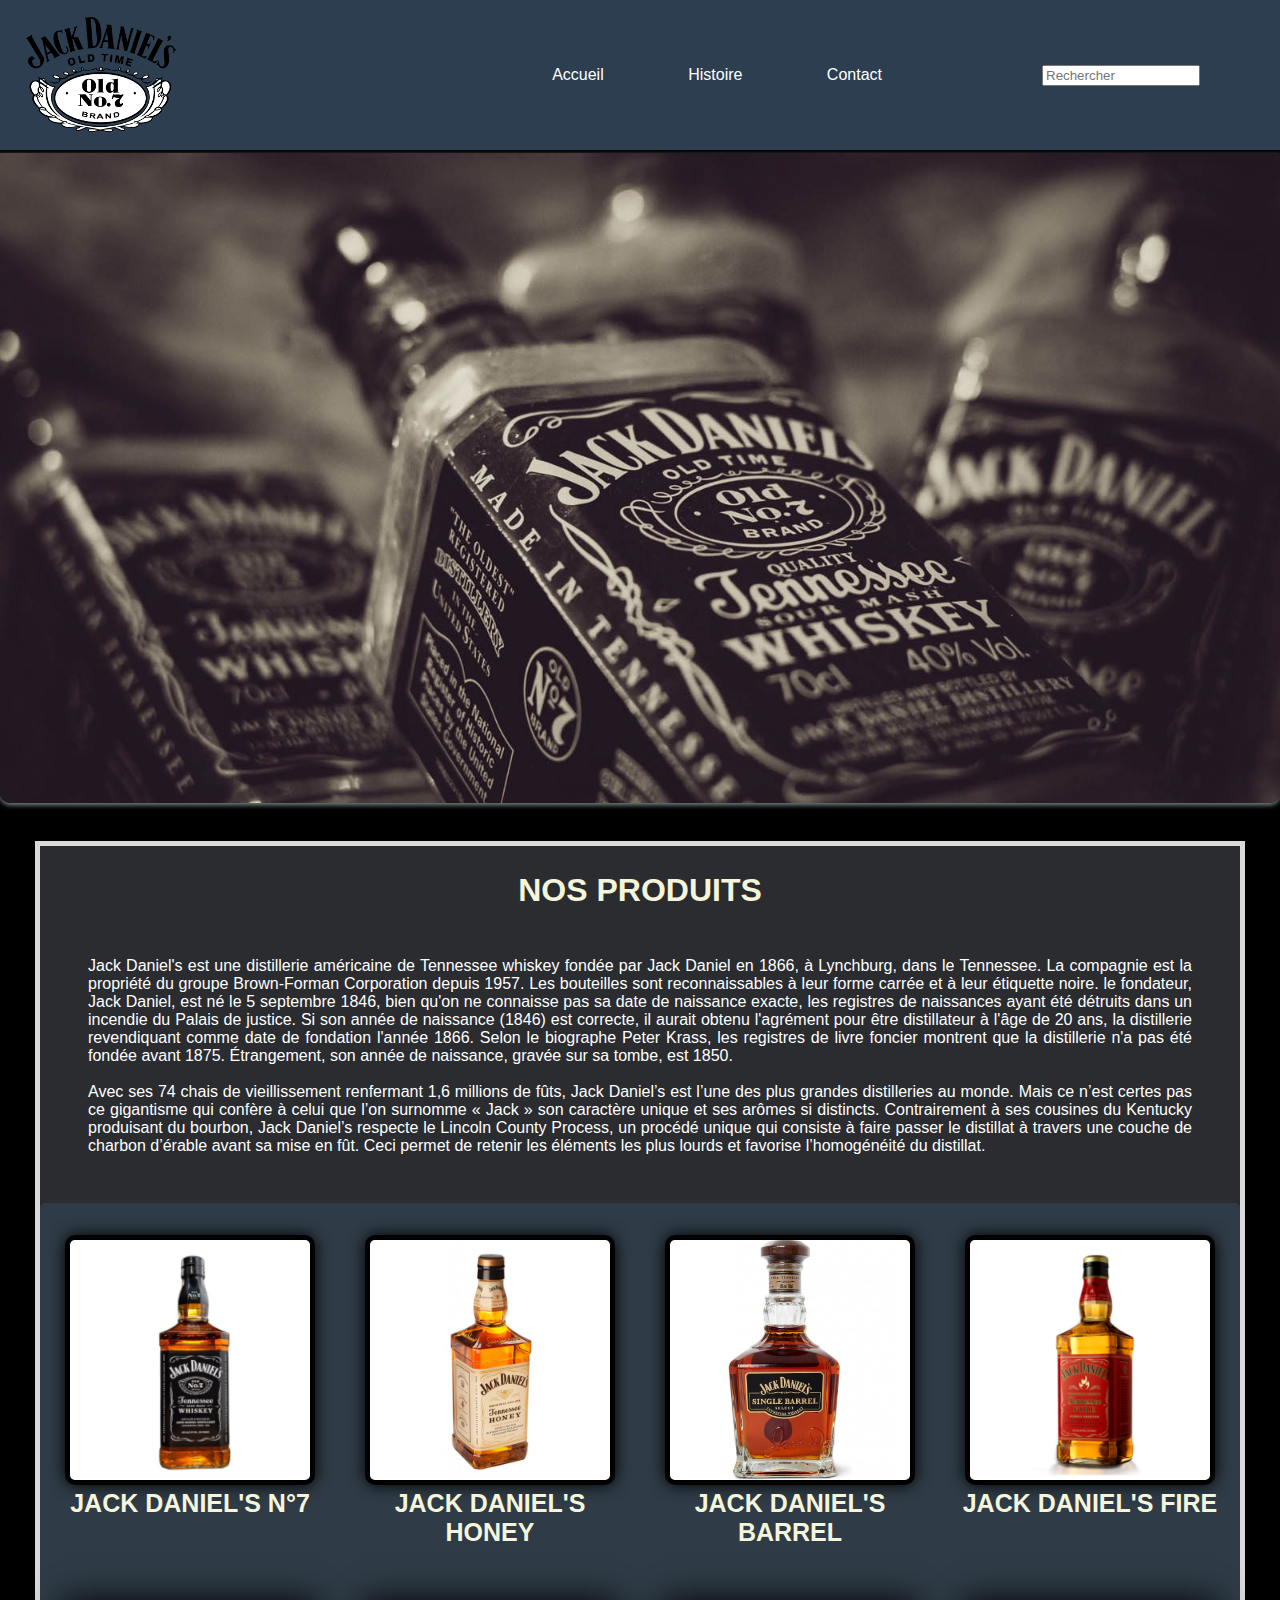
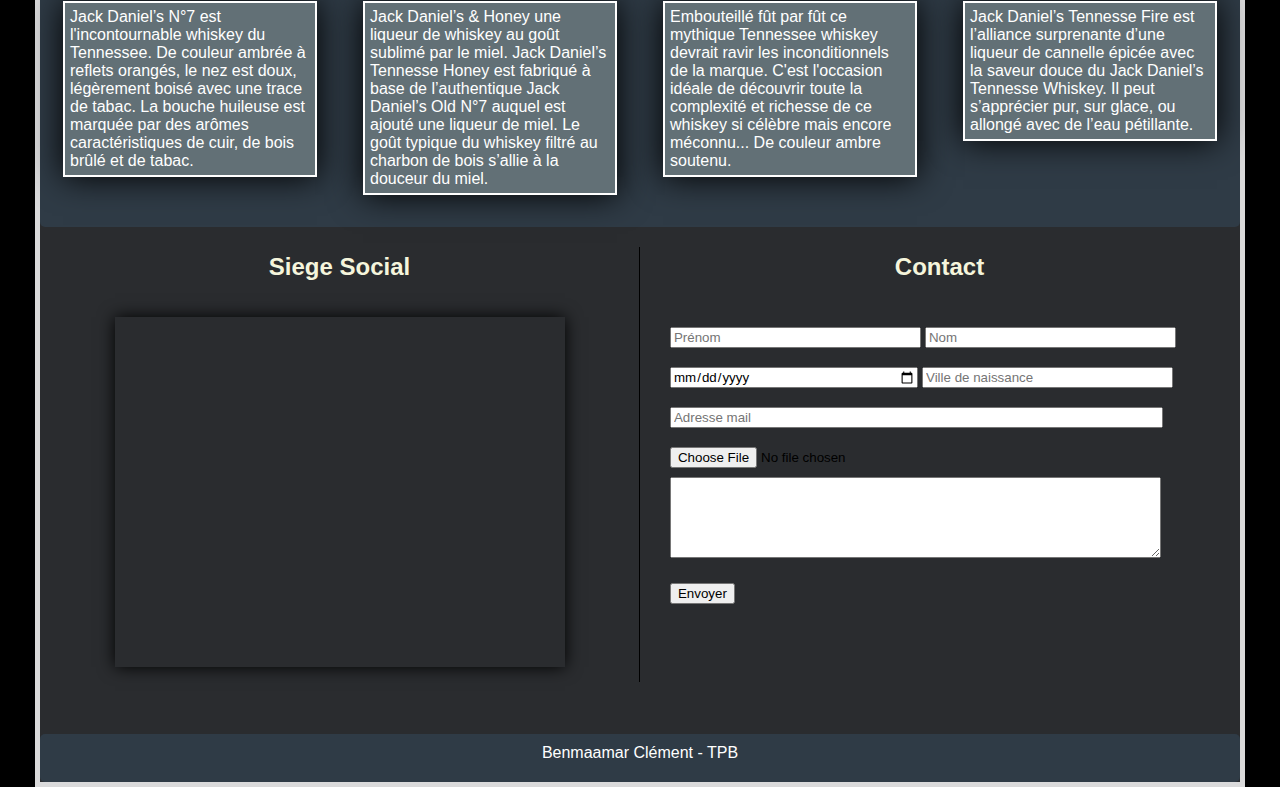
==== Creation/index.html @ f651c130 "Vweb" ====
<!doctype html>
<html lang="fr">
    <head>
      <meta charset="utf-8">
      <meta name="viewport" content="width=device-width, initial-scale=1.0, shrink-to-fit=no">
      <title>Jack Daniel's</title>
      <link rel="stylesheet" href="css/style.css">
    </head>

    <body>

      <header>
        <a href="#"><img src="img/jacklogo.png" alt="Logo Jack Daniels" width="150px"></a>

        <nav>
            <ul>
              <li><a href="#">Accueil</a></li>
              <li><a href="#">Histoire</a></li>
              <li><a href="#">Contact</a></li>
            </ul>

            <form id="search" method="post">
              <input type="text" name="saisie" placeholder="Rechercher">
            </form>
        </nav>
      </header>

      <div id="banniere"></div>

          <div id="intro">
            <h1>Nos Produits</h1>

            <p class="presentation">Jack Daniel's est une distillerie américaine de Tennessee whiskey fondée par Jack Daniel en 1866, à Lynchburg,
              dans le Tennessee. La compagnie est la propriété du groupe Brown-Forman Corporation depuis 1957. Les bouteilles
              sont reconnaissables à leur forme carrée et à leur étiquette noire. le fondateur, Jack Daniel, est né le 5 septembre 1846,
              bien qu'on ne connaisse pas sa date de naissance exacte, les registres de naissances ayant été détruits dans un incendie du Palais de justice.
              Si son année de naissance (1846) est correcte, il aurait obtenu l'agrément pour être distillateur à l'âge de 20 ans, la distillerie revendiquant
              comme date de fondation l'année 1866. Selon le biographe Peter Krass, les registres de livre foncier montrent que la distillerie n'a pas été fondée
              avant 1875. Étrangement, son année de naissance, gravée sur sa tombe, est 1850.<br><br> Avec ses 74 chais de vieillissement renfermant 1,6 millions de fûts,
              Jack Daniel’s est l’une des plus grandes distilleries au monde. Mais ce n’est certes pas ce gigantisme qui confère à celui que l’on surnomme « Jack »
              son caractère unique et ses arômes si distincts. Contrairement à ses cousines du Kentucky produisant du bourbon, Jack Daniel’s respecte le Lincoln County
              Process, un procédé unique qui consiste à faire passer le distillat à travers une couche de charbon d’érable avant sa mise en fût. Ceci permet de retenir les
              éléments les plus lourds et favorise l’homogénéité du distillat. </p>

            <div id="article">

                <div class="produit">
                  <figure>
                    <img class="image" src="img/Sky.png" alt="Whisky">
                    <h1>Jack Daniel's N°7</h1>
                    <figcaption>Jack Daniel’s N°7 est l'incontournable whiskey du Tennessee. De couleur ambrée à reflets orangés, le nez est doux, légèrement boisé avec une trace de tabac.
                      La bouche huileuse est marquée par des arômes caractéristiques de cuir, de bois brûlé et de tabac.</figcaption>
                  </figure>
                </div>

                <div class="produit">
                  <figure>
                    <img src="img/JACKDANIELS.jpg" alt="Miel">
                    <h1>Jack Daniel's Honey</h1>
                    <figcaption>Jack Daniel’s & Honey une liqueur de whiskey au goût sublimé par le miel. Jack Daniel’s Tennesse Honey est fabriqué à base de l’authentique Jack Daniel’s Old N°7
                      auquel est ajouté une liqueur de miel. Le goût typique du whiskey filtré au charbon de bois s’allie à la douceur du miel.</figcaption>
                  </figure>
                </div>

                <div class="produit">
                  <figure>
                    <img src="img/jack-daniels-single-barrel-maison-del-gusto.jpg" alt="Barrel">
                    <h1>Jack Daniel's Barrel</h1>
                    <figcaption>Embouteillé fût par fût ce mythique Tennessee whiskey devrait ravir les inconditionnels de la marque. C'est l'occasion idéale de découvrir toute la complexité
                      et richesse de ce whiskey si célèbre mais encore méconnu... De couleur ambre soutenu.</figcaption>
                  </figure>
                </div>

                <div class="produit">
                  <figure>
                    <img src="img/Fire.png" alt="Fire">
                    <h1>Jack Daniel's Fire</h1>
                    <figcaption>Jack Daniel’s Tennesse Fire est l’alliance surprenante d’une liqueur de cannelle épicée avec la saveur douce du Jack Daniel’s Tennesse Whiskey.
                      Il peut s’apprécier pur, sur glace, ou allongé avec de l’eau pétillante. </figcaption>
                  </figure>
                </div>
            </div>

            <div id="extra">
              <div id="map">
                <h2>Siege Social</h2>
                <iframe src="https://www.google.com/maps/embed?pb=!1m17!1m11!1m3!1d421.59286457300186!2d-86.37348766403466!3d35.28744606871406!2m2!1f141.07090380494418!2f44.92941421202812!3m2!1i1024!2i768!4f20!3m3!1m2!1s0x8863d104fe5655af%3A0xace27d9b76efce72!2s182+Lynchburg+Hwy%2C+Lynchburg%2C+TN+37352%2C+%C3%89tats-Unis!5e1!3m2!1sfr!2sfr!4v1486549528397" width="450" height="350" frameborder="0" style="border:0" allowfullscreen></iframe>
              </div>

              <div id="formulaire">
                <h2>Contact</h2>
                <form>
                  <input type="text" name="prenom" placeholder="Prénom"/>
                  <input type="text" name="nom" placeholder="Nom"/>
                  <input type="date" name="dateNais" placeholder="Date de naissance"/>
                  <input type="text" name="ville" placeholder="Ville de naissance"/>
                  <input type="email" name="mail" placeholder="Adresse mail"/>
                  <input type="file" name="photo"/>
                  <textarea name="mess" rows="5" cols="30"></textarea>
                  <input type="submit" name="send" value="Envoyer"/>
                </form>
              </div>
            </div>

            <footer>Benmaamar Clément - TPB</footer>

            </div>

          </div>



    </body>

</html>
---- Creation/css/style.css ----
*{
  margin:auto;
  font-family: Arial, Helvetica, sans-serif;
  color:white;
}

body{
  width: 100%;
  background-color: black;
}

a{
  text-decoration: none;
}

a:hover{
  color: rgba(52, 152, 219,1.0);
}

h2, h1{
  color: #f5f5dc;
}


/***********************/
/*ENTETE : MENU ET LOGO*/
/***********************/

header{
  background-color:#2c3e50;
  width: 100%;
  height: 150px;
  line-height: 150px;
  border-bottom: 3px solid black;
}
header img{
  display: inline-block;
  margin-left:2%;
  float: left;
}
header nav{
  display: inline-block;
  list-style-type: none;
  float: right;
}
header ul li{
  display: inline-block;
  font-family: Avantgarde, sans-serif;
  color: #bdc3c7;
  margin-left: 5rem;
}
header ul{
  float: left;
  margin-right: 10rem;
}
header form{
  float: right;
  margin-right: 5rem;
}
header input[type=text]{
  width: 150px;
  color: grey;
}

/**********/
/*BANNIERE*/
/**********/

#banniere{
  height:650px;
  width: 100%;
  background-image: url("../img/40bcf93c6b304a1188ddb371c2992ac5.jpg");
  background-repeat: no-repeat;
  background-size: cover;
  box-shadow: 0px 2px 5px #7f8c8d;
  border-radius: 0px 0px 10px 10px;
}

/************************************/
/*PREMIER PARAGRAPHE DE PRESENTATION*/
/************************************/

#intro{
  padding-top: 2%;
  margin-top: 3%;
  width: 1200px;
  background-color: #2A2C2F;
  border: 5px solid #DADADB;
}
#intro h1{
  text-align: center;
  text-transform: uppercase;
}
.presentation{
  text-align: justify;
  padding: 3rem;
}

/********************/
/*LISTE DES PRODUITS*/
/********************/

#article{
  width: 100%;
  display: inline-block;
  text-align: center;
  padding-top: 2rem;
  padding-bottom: 2rem;
  background-color: rgba(52, 73, 94,0.5);
  border-radius: 5px;
}
figure img{
  width: 80%;
  border-radius: 10px;
  border: 5px solid black;
  box-shadow: 0 0 1em black;
}
.produit figure{
  width: 25%;
  float: left;
}
.produit figcaption{
  width: 80%;
  text-align: left;
  padding: 5px;
  background-color: rgba(149, 165, 166,0.5);
  border: 2px solid white;
  box-shadow: 0 0 2em black;
}
.produit figure h1{
  /*border-bottom: 5px solid black;*/
  font-size: 25px;
  width: 85%;
  height: 80px;
  margin-bottom: 2rem;
}

/********************/
/*MAPS ET FORMULAIRE*/
/********************/

#extra{
  display: inline-block;
  width: 100%;
  padding-top : 1rem;
  padding-bottom: 3rem;
}
#map, #formulaire{
  text-align: center;
  float: left;
  width: 599px;
  line-height: 40px;
}
#map h2,#formulaire h2{
  text-align: center;
  padding-bottom: 30px;
}
#map{
  border-right: 1px solid black;
}
iframe{
  max-width: 90%;
  box-shadow: 0 0 1em black;
}
#formulaire{
  text-align: left;
}
#formulaire form{
  width: 90%;
}
#formulaire input[type=text],#formulaire input[type=date]{
  width: 45%;
}
#formulaire input[type=email],#formulaire textarea{
  width: 90%;
}
#formulaire input{
  color: black;
}

/********/
/*FOOTER*/
/********/

footer{
  text-align: center;
  padding-top: 10px;
  padding-bottom: 20px;
  background-color: rgba(52, 73, 94,0.5);
  border-radius: 5px;
}
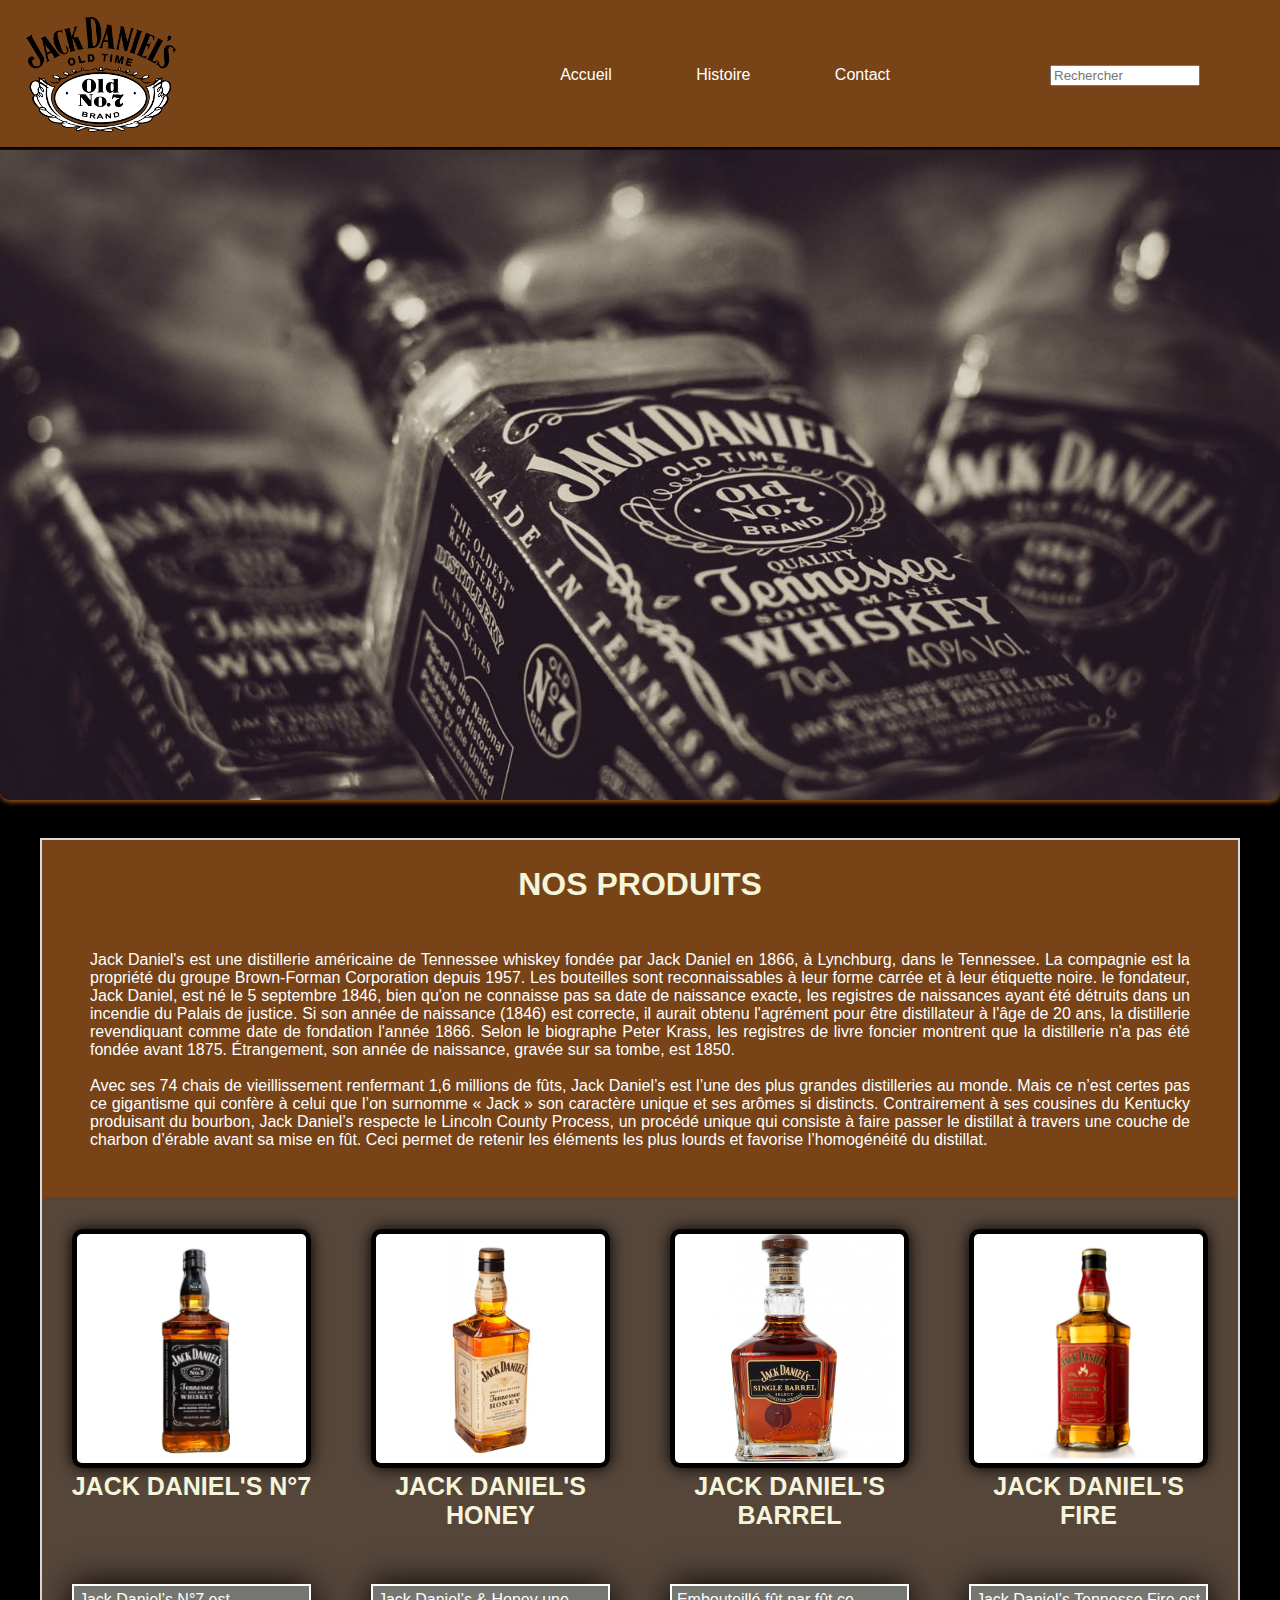
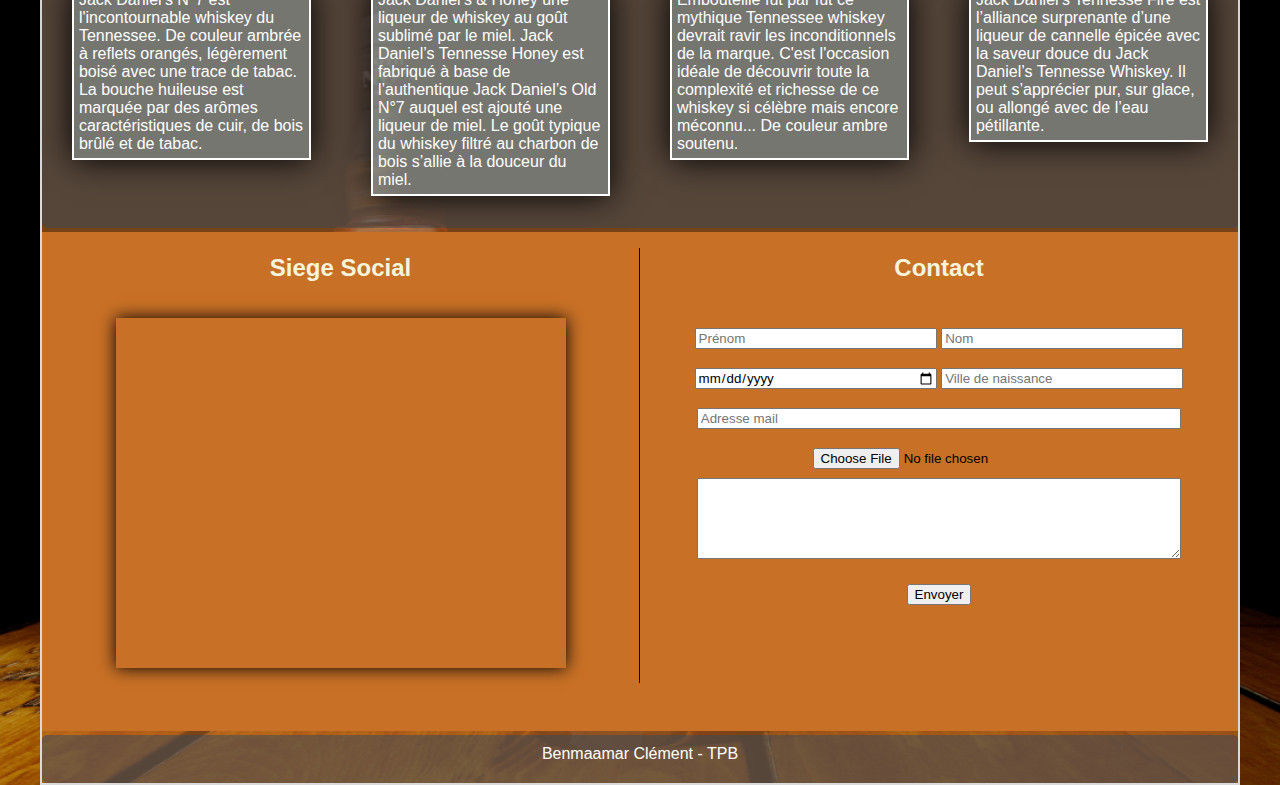
==== commit eeb2abef: "Version Tablette" ====
--- a/Creation/index.html
+++ b/Creation/index.html
@@ -10,18 +10,23 @@
     <body>
 
       <header>
-        <a href="#"><img src="img/jacklogo.png" alt="Logo Jack Daniels" width="150px"></a>
+
+        <a href="#"><img class="logo" src="img/jacklogo.png" alt="Logo Jack Daniels" width="150px"></a>
 
         <nav>
+          <div id="liste">
             <ul>
               <li><a href="#">Accueil</a></li>
               <li><a href="#">Histoire</a></li>
               <li><a href="#">Contact</a></li>
             </ul>
+          </div>
 
+          <div id="bar">
             <form id="search" method="post">
               <input type="text" name="saisie" placeholder="Rechercher">
             </form>
+          </div>
         </nav>
       </header>
 
@@ -48,7 +53,7 @@
                   <figure>
                     <img class="image" src="img/Sky.png" alt="Whisky">
                     <h1>Jack Daniel's N°7</h1>
-                    <figcaption>Jack Daniel’s N°7 est l'incontournable whiskey du Tennessee. De couleur ambrée à reflets orangés, le nez est doux, légèrement boisé avec une trace de tabac.
+                    <figcaption>Jack Daniel’s N°7 est l'incontournable whiskey du Tennessee. De couleur ambrée à reflets orangés, légèrement boisé avec une trace de tabac.
                       La bouche huileuse est marquée par des arômes caractéristiques de cuir, de bois brûlé et de tabac.</figcaption>
                   </figure>
                 </div>
--- a/Creation/css/style.css
+++ b/Creation/css/style.css
@@ -2,11 +2,16 @@
   margin:auto;
   font-family: Arial, Helvetica, sans-serif;
   color:white;
+  box-sizing: border-box;
 }
 
 body{
   width: 100%;
   background-color: black;
+  background-image: url("../img/wiskey4.jpg");
+  background-position: bottom;
+  background-repeat: no-repeat;
+  background-size: contain;
 }
 
 a{
@@ -14,7 +19,7 @@
 }
 
 a:hover{
-  color: rgba(52, 152, 219,1.0);
+  color: #708090;
 }
 
 h2, h1{
@@ -27,7 +32,7 @@
 /***********************/
 
 header{
-  background-color:#2c3e50;
+  background-color: rgba(200,112,38,0.6);
   width: 100%;
   height: 150px;
   line-height: 150px;
@@ -43,18 +48,22 @@
   list-style-type: none;
   float: right;
 }
-header ul li{
+#liste{
+  float: left;
+}
+#liste ul li{
   display: inline-block;
   font-family: Avantgarde, sans-serif;
   color: #bdc3c7;
   margin-left: 5rem;
 }
-header ul{
-  float: left;
+#liste ul{
   margin-right: 10rem;
 }
-header form{
+#bar{
   float: right;
+}
+#bar form{
   margin-right: 5rem;
 }
 header input[type=text]{
@@ -72,7 +81,7 @@
   background-image: url("../img/40bcf93c6b304a1188ddb371c2992ac5.jpg");
   background-repeat: no-repeat;
   background-size: cover;
-  box-shadow: 0px 2px 5px #7f8c8d;
+  box-shadow: 0px 2px 5px #a0591d;
   border-radius: 0px 0px 10px 10px;
 }
 
@@ -84,8 +93,8 @@
   padding-top: 2%;
   margin-top: 3%;
   width: 1200px;
-  background-color: #2A2C2F;
-  border: 5px solid #DADADB;
+  background-color: rgba(200,112,38,0.6);
+  border: 2px solid #DADADB;
 }
 #intro h1{
   text-align: center;
@@ -144,11 +153,12 @@
   width: 100%;
   padding-top : 1rem;
   padding-bottom: 3rem;
+  background-color: rgb(200,112,38)
 }
 #map, #formulaire{
   text-align: center;
   float: left;
-  width: 599px;
+  width: 50%;
   line-height: 40px;
 }
 #map h2,#formulaire h2{
@@ -161,9 +171,6 @@
 iframe{
   max-width: 90%;
   box-shadow: 0 0 1em black;
-}
-#formulaire{
-  text-align: left;
 }
 #formulaire form{
   width: 90%;
@@ -189,3 +196,81 @@
   background-color: rgba(52, 73, 94,0.5);
   border-radius: 5px;
 }
+
+/*********************/
+/**VERSION TABLETTE**/
+/*********************/
+
+@media only screen and (max-width : 1024px) {
+
+  /***********************/
+  /*ENTETE : MENU ET LOGO*/
+  /***********************/
+
+  header{
+    height: 200px;
+    line-height: 30px;
+  }
+  .logo{
+    display: block;
+    float: none;
+    margin: auto;
+    margin-bottom: 10px;
+  }
+  header nav{
+    float: none;
+    height: 50px;
+    width: 100%;
+  }
+  #liste{
+    width: 50%;
+    float: left;
+    text-align: right;
+  }
+  #bar{
+    width: 50%;
+  }
+  header img{
+    float: none;
+  }
+  #liste ul li{
+    margin-left: 20px;
+  }
+  #liste ul{
+    padding: 0;
+    margin-right: auto;
+    margin-left: 0px;
+  }
+  #bar form{
+    padding-left: 50px;
+  }
+
+  /*******/
+  /*INTRO*/
+  /*******/
+
+  #intro{
+    width:100%;
+    border: none;
+    border-top: 3px solid white;
+    margin-top: 0;
+  }
+
+  /*********/
+  /*ARTICLE*/
+  /*********/
+
+  .produit figure{
+    width: 50%;
+    margin-bottom: 50px;
+  }
+
+}
+
+/**********************/
+/****VERSION MOBILE****/
+/**********************/
+
+@media only screen and (max-width : 470px) {
+
+}
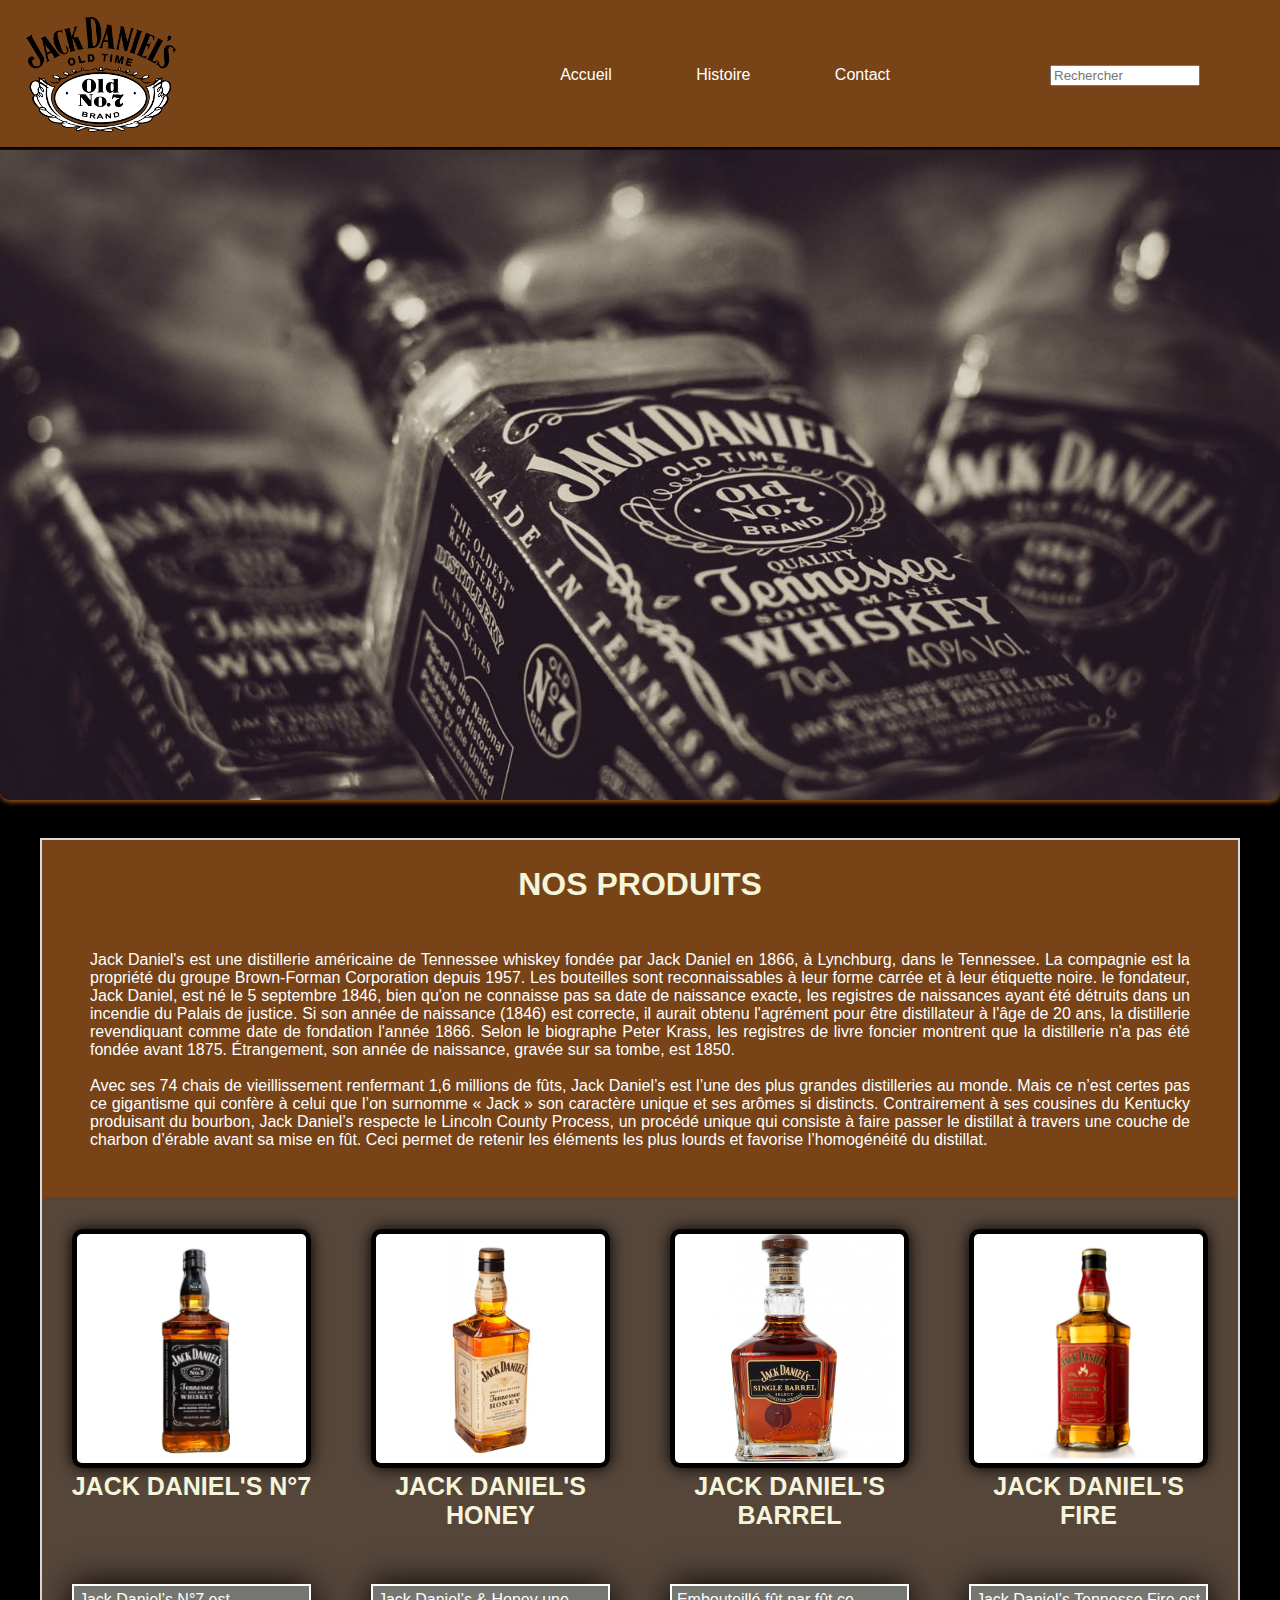
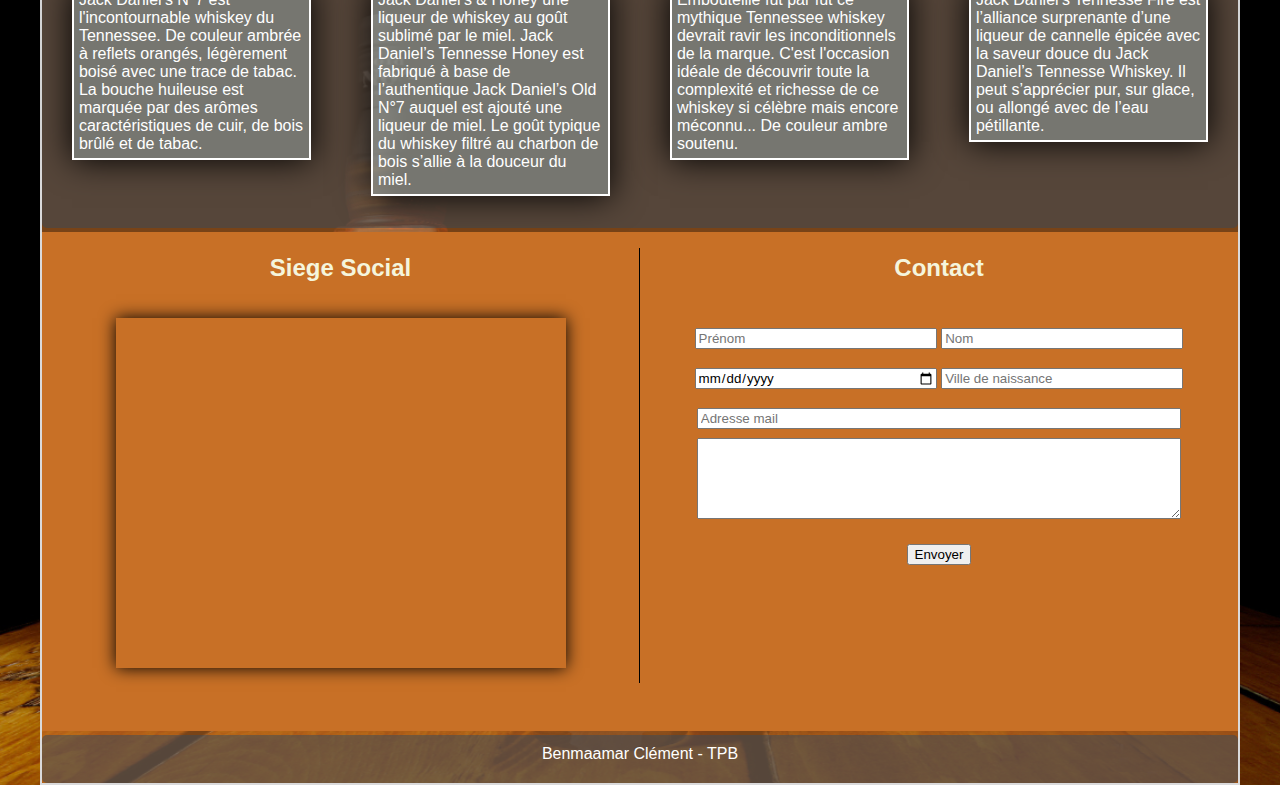
==== commit 7991c6c0: "Version Mobile" ====
--- a/Creation/index.html
+++ b/Creation/index.html
@@ -100,7 +100,7 @@
                   <input type="date" name="dateNais" placeholder="Date de naissance"/>
                   <input type="text" name="ville" placeholder="Ville de naissance"/>
                   <input type="email" name="mail" placeholder="Adresse mail"/>
-                  <input type="file" name="photo"/>
+                  <!-- <input type="file" name="photo"/> -->
                   <textarea name="mess" rows="5" cols="30"></textarea>
                   <input type="submit" name="send" value="Envoyer"/>
                 </form>
--- a/Creation/css/style.css
+++ b/Creation/css/style.css
@@ -273,4 +273,62 @@
 
 @media only screen and (max-width : 470px) {
 
-}
+/*****************/
+/******ENTETE*****/
+/*****************/
+
+  header{
+    height: 250px;
+  }
+
+  form#search{
+    text-align: center;
+    padding: 0;
+    margin: 0;
+  }
+
+  #bar{
+    float: none;
+    width: 100%;
+    text-align: center;
+  }
+
+  header input[type="text"]{
+    width: 70%;
+  }
+
+  #liste{
+    display: block;
+    float: none;
+    width: 100%;
+    text-align: center;
+  }
+
+  #liste ul{
+    margin: auto;
+    padding: 0;
+    margin-left: -20px;
+  }
+
+/*******************/
+/******ARTICLE******/
+/*******************/
+
+  .produit figure{
+    width: 100%;
+  }
+
+/*******************/
+/*******************/
+/*********EXTRA*****/
+
+  #map, #formulaire{
+    float: none;
+    width: 100%;
+  }
+
+  #formulaire form{
+    width: 100%;
+  }
+
+}
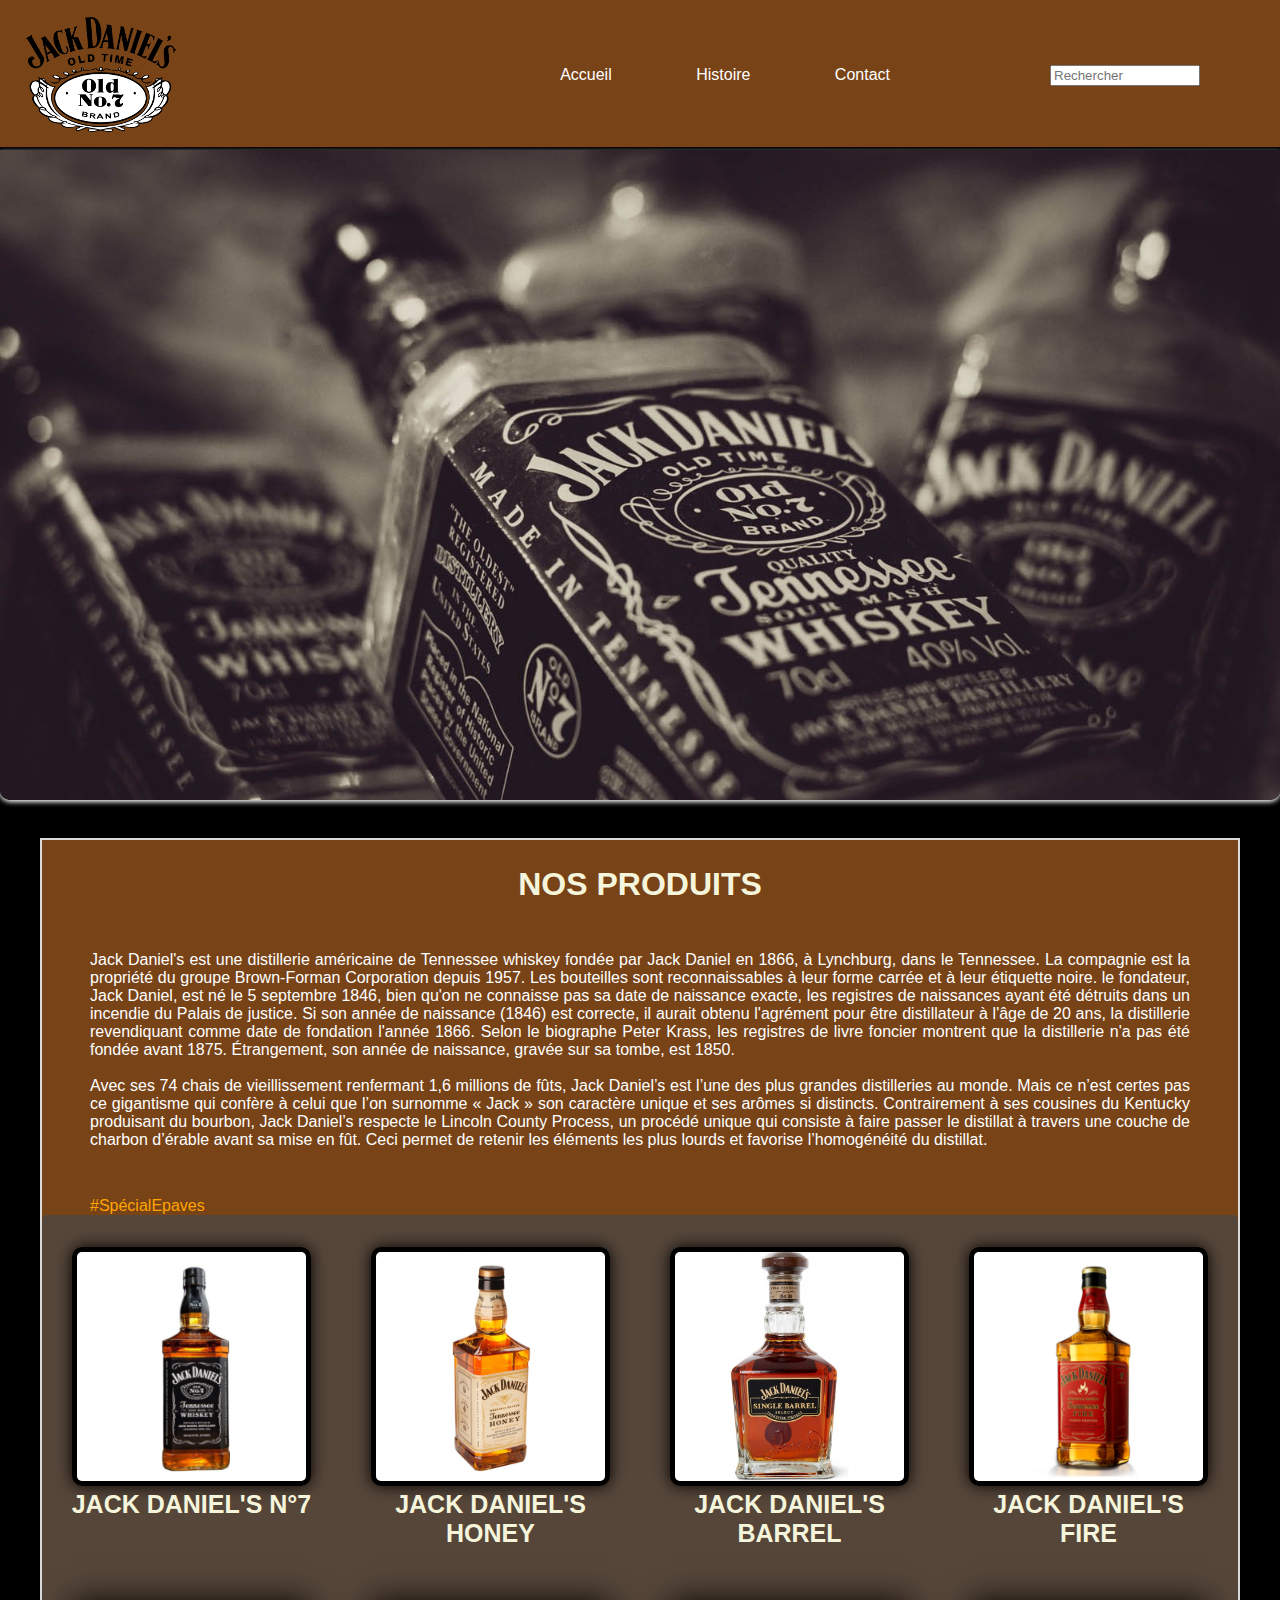
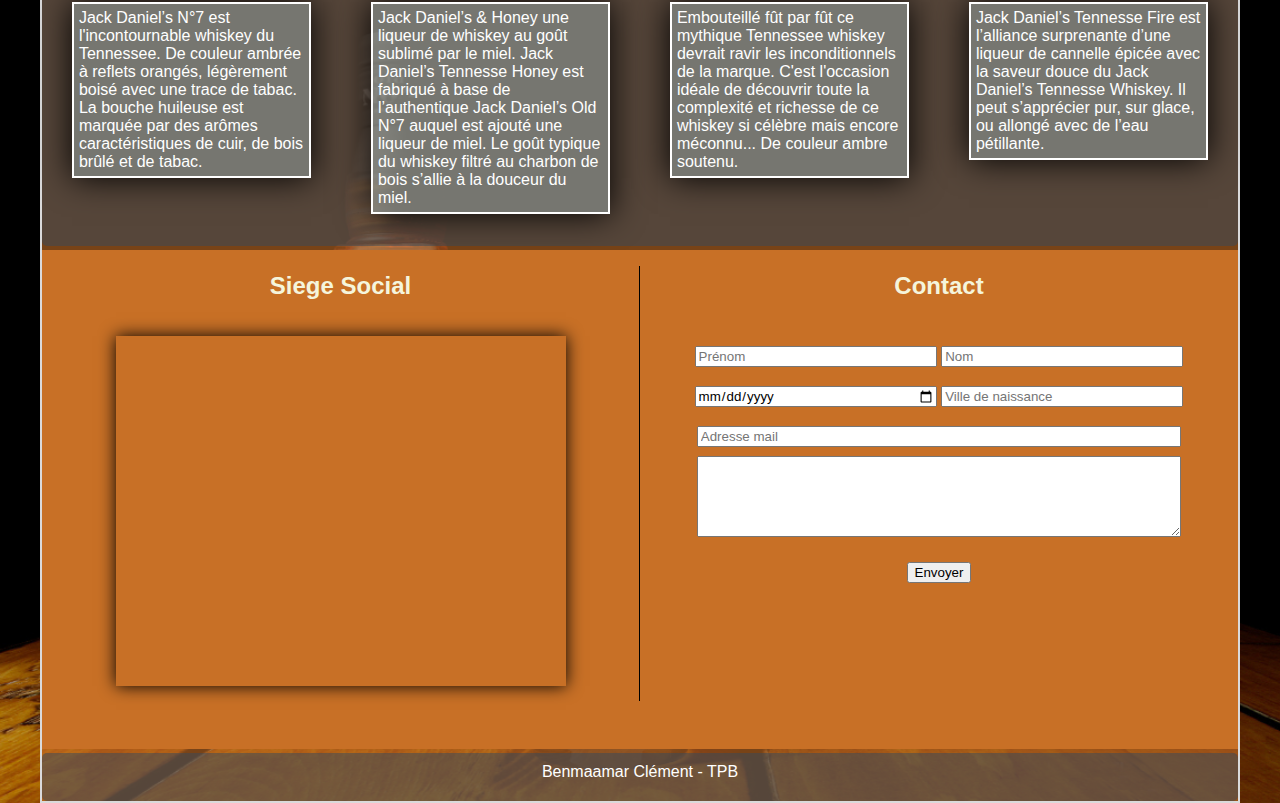
==== commit 30927598: "EasterEgg" ====
--- a/Creation/index.html
+++ b/Creation/index.html
@@ -4,6 +4,8 @@
       <meta charset="utf-8">
       <meta name="viewport" content="width=device-width, initial-scale=1.0, shrink-to-fit=no">
       <title>Jack Daniel's</title>
+      <script type="text/javascript" src="js/jquery-3.1.1.min.js"></script>
+      <script type="text/javascript" src="js/script.js"></script>
       <link rel="stylesheet" href="css/style.css">
     </head>
 
@@ -45,7 +47,9 @@
               Jack Daniel’s est l’une des plus grandes distilleries au monde. Mais ce n’est certes pas ce gigantisme qui confère à celui que l’on surnomme « Jack »
               son caractère unique et ses arômes si distincts. Contrairement à ses cousines du Kentucky produisant du bourbon, Jack Daniel’s respecte le Lincoln County
               Process, un procédé unique qui consiste à faire passer le distillat à travers une couche de charbon d’érable avant sa mise en fût. Ceci permet de retenir les
-              éléments les plus lourds et favorise l’homogénéité du distillat. </p>
+              éléments les plus lourds et favorise l’homogénéité du distillat. <div id="epaves"><a>#SpécialEpaves</a></div></p>
+
+              <img id="egg" src="img/easteregg.jpg" alt="La Dream Team">
 
             <div id="article">
 
--- a/Creation/css/style.css
+++ b/Creation/css/style.css
@@ -81,7 +81,7 @@
   background-image: url("../img/40bcf93c6b304a1188ddb371c2992ac5.jpg");
   background-repeat: no-repeat;
   background-size: cover;
-  box-shadow: 0px 2px 5px #a0591d;
+  box-shadow: 0px 2px 5px white;
   border-radius: 0px 0px 10px 10px;
 }
 
@@ -103,6 +103,20 @@
 .presentation{
   text-align: justify;
   padding: 3rem;
+}
+
+#epaves a{
+  color: orange;
+  cursor: pointer;
+  margin-left: 3rem;
+}
+
+img#egg{
+  display: none;
+  margin-top: 10px;
+  padding: 0rem;
+  width: 100%;
+  box-shadow: 0 0 1em black;
 }
 
 /********************/
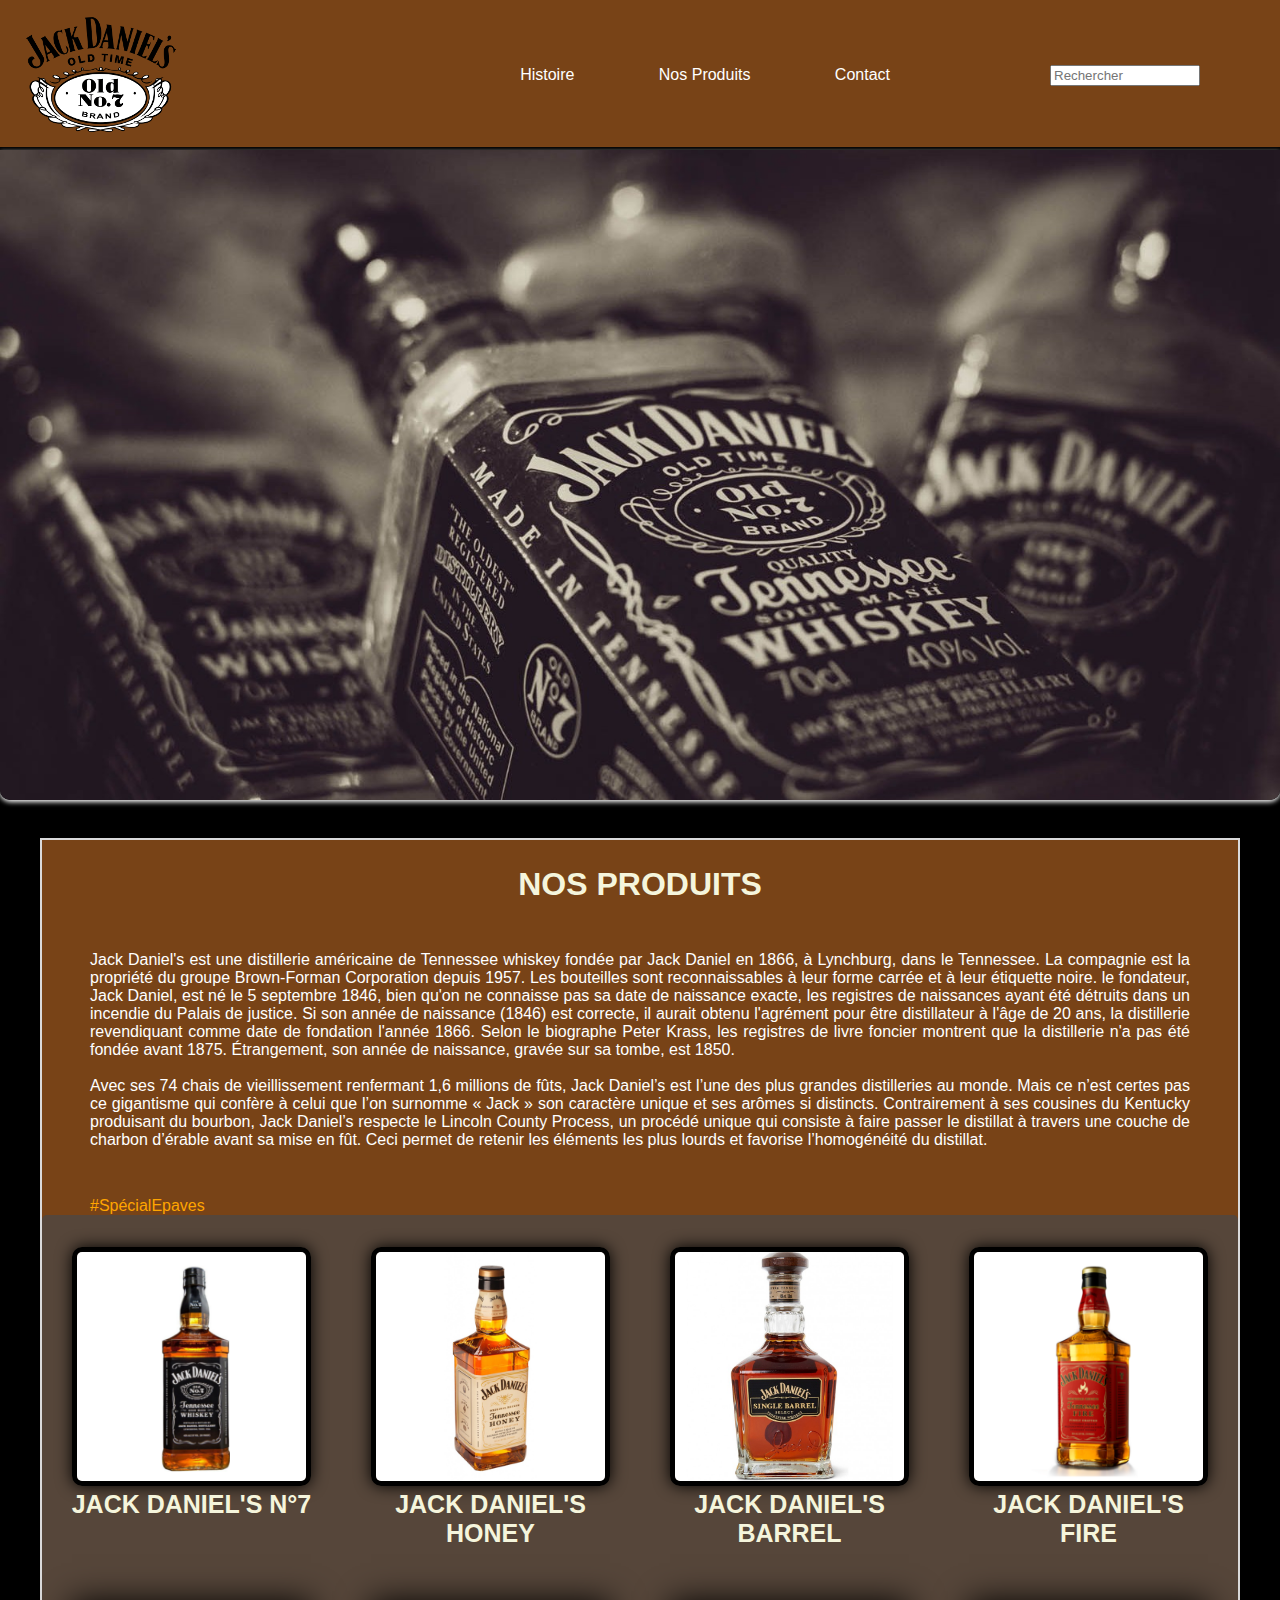
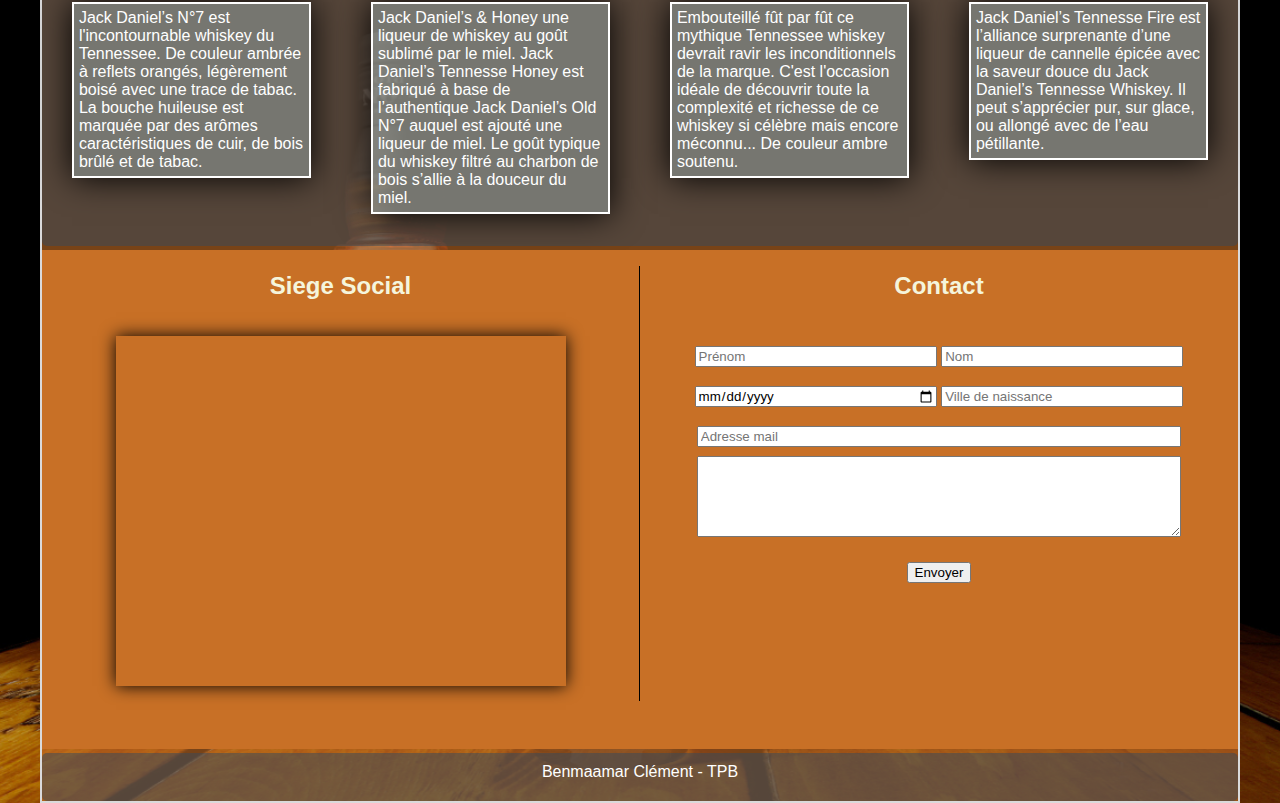
==== commit 16e761ad: "Ancre" ====
--- a/Creation/index.html
+++ b/Creation/index.html
@@ -18,9 +18,9 @@
         <nav>
           <div id="liste">
             <ul>
-              <li><a href="#">Accueil</a></li>
-              <li><a href="#">Histoire</a></li>
-              <li><a href="#">Contact</a></li>
+              <li><a href="#intro">Histoire</a></li>
+              <li><a href="#article">Nos Produits</a></li>
+              <li><a href="#extra">Contact</a></li>
             </ul>
           </div>
 
